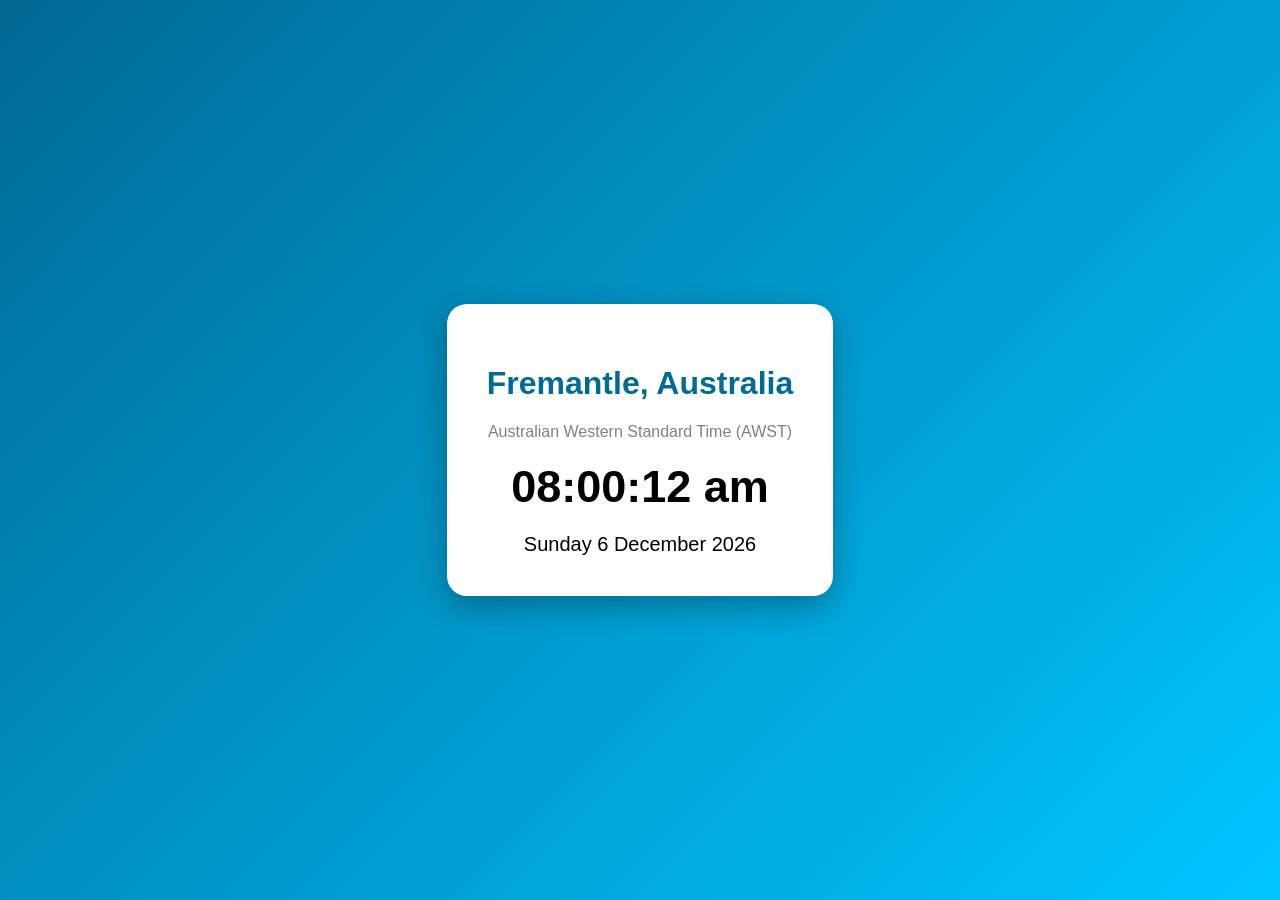
==== awest/index.html @ 3a534443 "Add files via upload" ====
<!DOCTYPE html>
<html lang="en">
<head>
    <meta charset="UTF-8">
    <meta name="viewport" content="width=device-width, initial-scale=1.0">
    <title>Fremantle Time Now</title>
    <link rel="stylesheet" href="style.css">
</head>

<body>

<div class="clock-box">
    <h1>Fremantle, Australia</h1>
    <p class="zone">Australian Western Standard Time (AWST)</p>

    <div id="time">Loading...</div>
    <div id="date"></div>
</div>

<script src="script.js"></script>

</body>
</html>
---- awest/style.css ----
body {
    margin: 0;
    height: 100vh;
    display: flex;
    justify-content: center;
    align-items: center;
    background: linear-gradient(135deg,#006994,#00c6ff);
    font-family: Arial, sans-serif;
}

.clock-box {
    background: white;
    padding: 40px;
    border-radius: 20px;
    text-align: center;
    box-shadow: 0 10px 30px rgba(0,0,0,0.3);
}

h1 {
    color: #006994;
}

.zone {
    color: gray;
}

#time {
    font-size: 45px;
    font-weight: bold;
    margin: 20px;
}

#date {
    font-size: 20px;
}
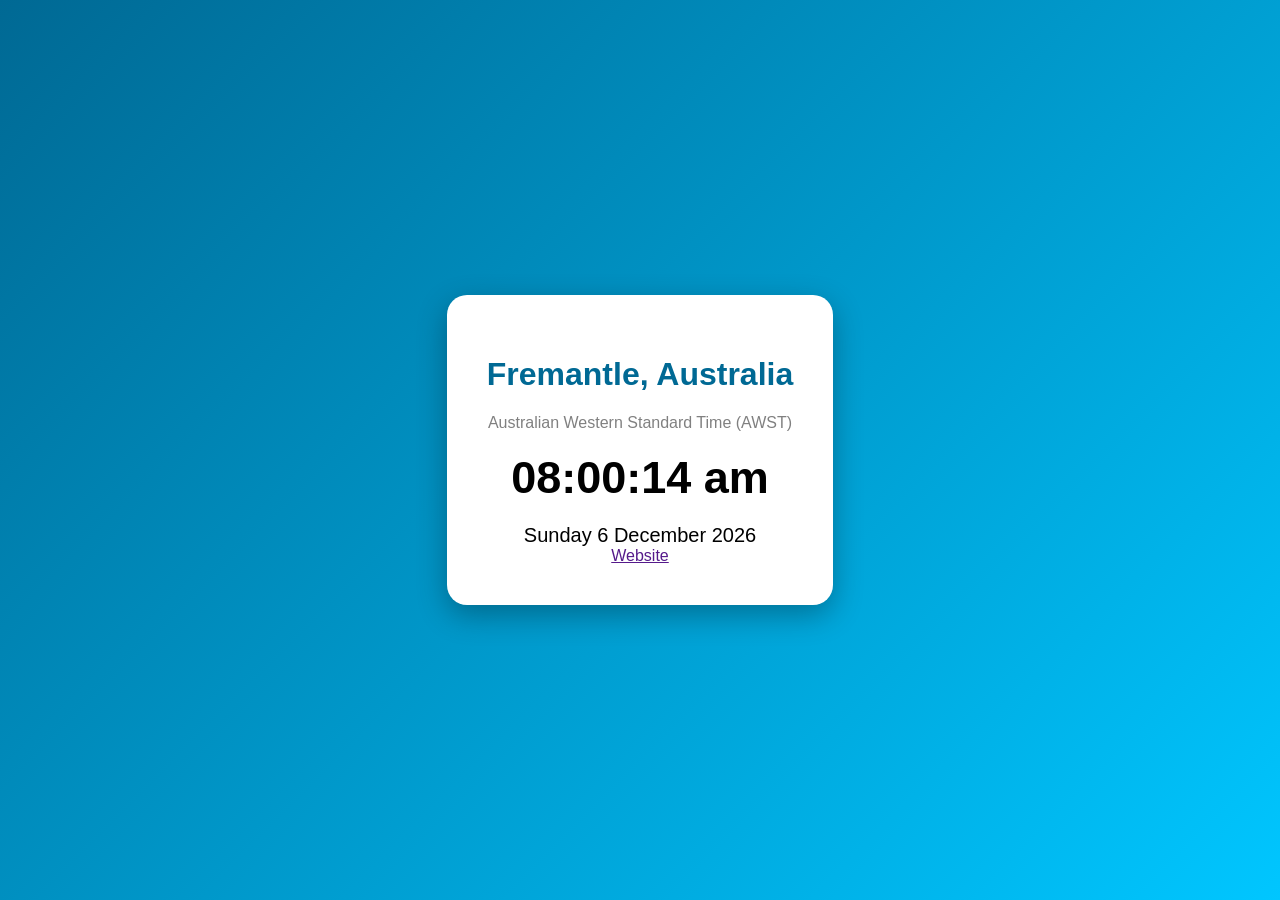
==== commit 8c3125c6: "Add website link to index.html Added a link to the website in the clock box." ====
--- a/awest/index.html
+++ b/awest/index.html
@@ -15,6 +15,7 @@
 
     <div id="time">Loading...</div>
     <div id="date"></div>
+    <div><a href="">Website</a></div>
 </div>
 
 <script src="script.js"></script>
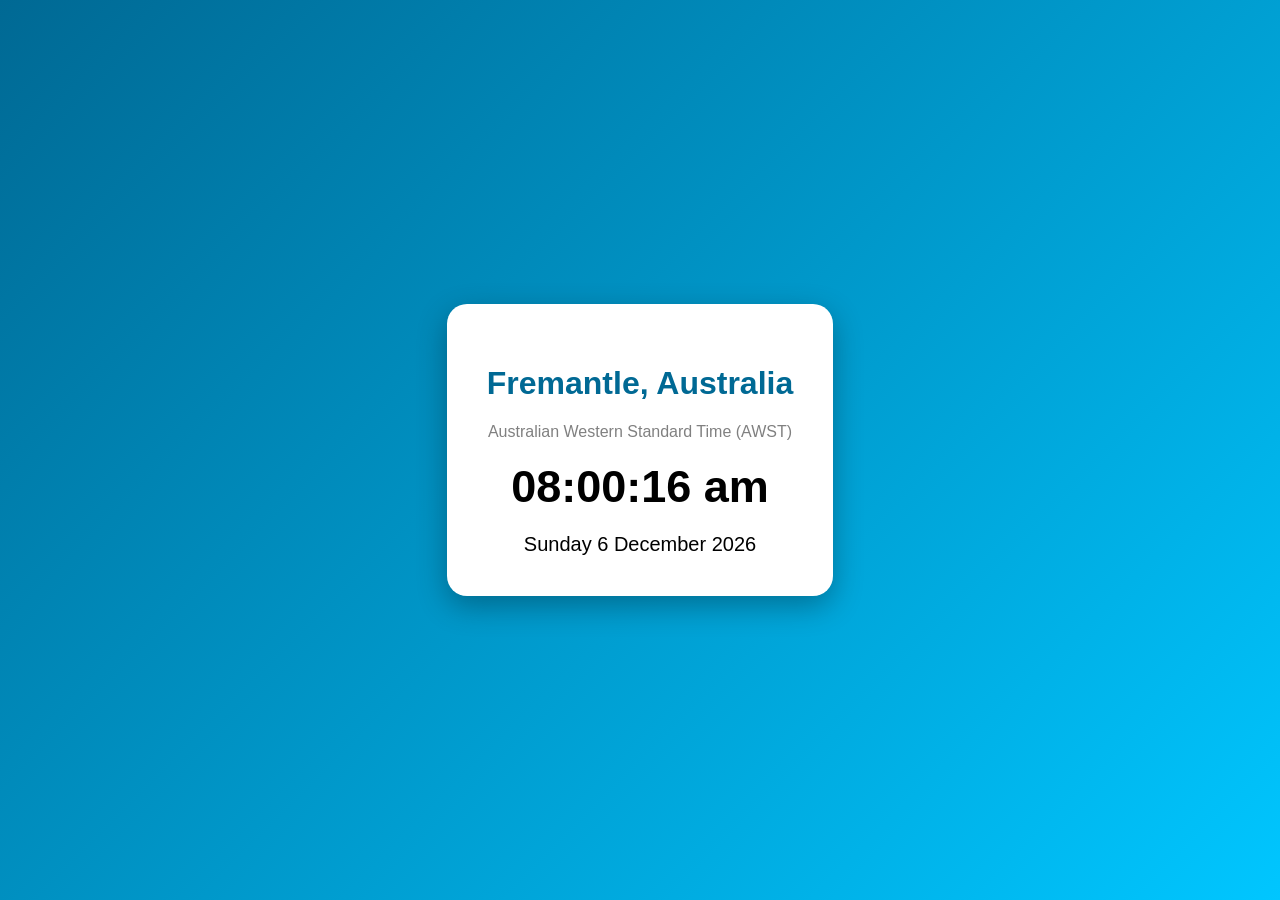
==== commit 25fdb97d: "Update index.html" ====
--- a/awest/index.html
+++ b/awest/index.html
@@ -15,7 +15,6 @@
 
     <div id="time">Loading...</div>
     <div id="date"></div>
-    <div><a href="">Website</a></div>
 </div>
 
 <script src="script.js"></script>
